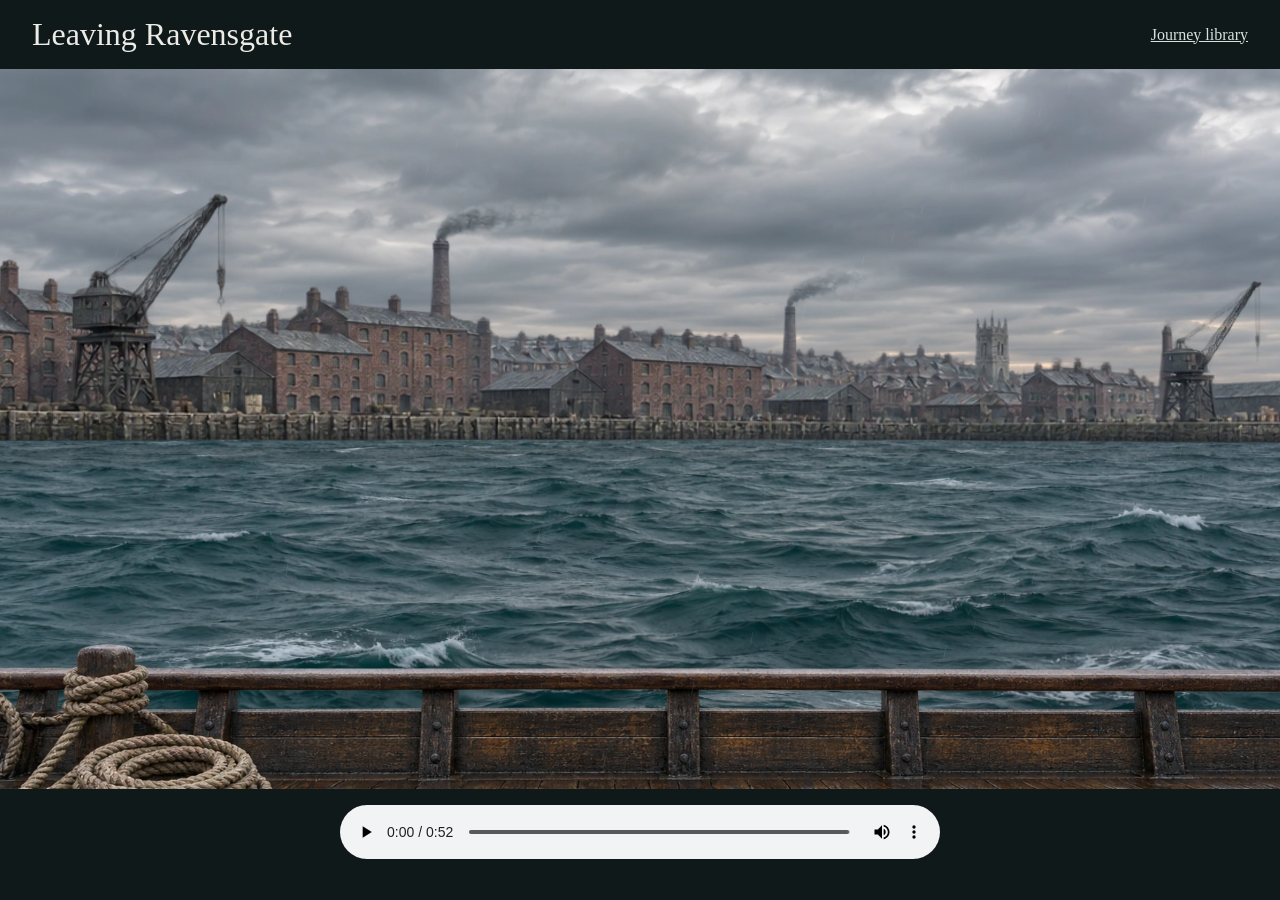
==== voyage.html @ df0fef34 "Sail from Ravensgate and give the train distinct full-window crossings" ====
<!doctype html>
<html lang="en">
<head>
<meta charset="utf-8">
<meta name="viewport" content="width=device-width,initial-scale=1,viewport-fit=cover">
<meta name="theme-color" content="#10191a">
<title>Leaving Ravensgate · Writing Sessions</title>
<style>
* {box-sizing:border-box} body {margin:0;background:#10191a;color:#ecebe5;font-family:Georgia,serif}
main {width:min(100%,1280px);margin:auto} header,footer {display:flex;align-items:center;justify-content:space-between;gap:1rem;padding:1rem clamp(1rem,3vw,2rem)}
h1 {font-weight:400;font-size:clamp(1.35rem,3vw,2rem);margin:0} a {color:#d6e0dc} canvas {display:block;width:100%;height:auto;background:#27373c}
audio {width:min(100%,600px)} footer {justify-content:center} #status {text-align:center}
</style>
</head>
<body><main>
<header><h1>Leaving Ravensgate</h1><a href="./">Journey library</a></header>
<canvas width="1280" height="720" aria-label="View from the rail as the ship leaves Ravensgate and passes a merchant vessel"></canvas>
<footer><audio controls preload="auto" aria-label="Play, pause, or scrub the voyage" src="themes/pirate-voyage/departure.mp3"></audio></footer>
<p id="status" role="status">Loading the harbor…</p>
</main><script type="module">
import { voyageScene } from './js/voyage.js';
const audio = document.querySelector('audio'), status = document.querySelector('#status');
try {
  const draw = await voyageScene(document.querySelector('canvas'));
  status.hidden = true;
  let frame;
  function paint() { draw(audio.currentTime); }
  function tick() { paint(); if (!audio.paused && !audio.ended) frame = requestAnimationFrame(tick); }
  function restart() { cancelAnimationFrame(frame); tick(); }
  for (const event of ['playing','pause','seeked','ended']) audio.addEventListener(event,restart);
  document.addEventListener('visibilitychange',restart);
  restart();
} catch { status.textContent='The harbor could not load. Reload to try again.'; }
</script></body></html>
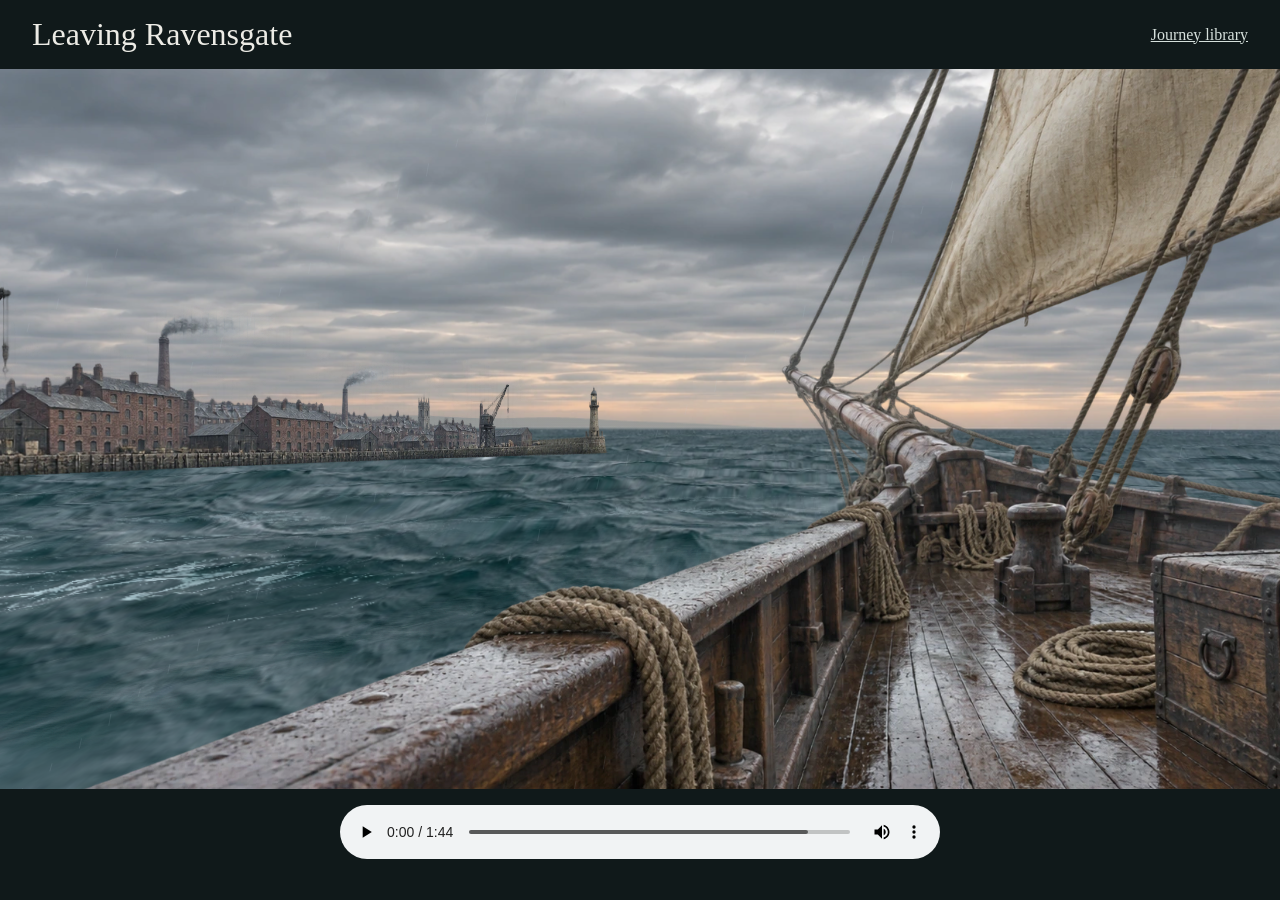
==== commit 5cf350ec: "Sail forward past a fixed quay with a foredeck view and bow wash" ====
--- a/voyage.html
+++ b/voyage.html
@@ -14,7 +14,7 @@
 </head>
 <body><main>
 <header><h1>Leaving Ravensgate</h1><a href="./">Journey library</a></header>
-<canvas width="1280" height="720" aria-label="View from the rail as the ship leaves Ravensgate and passes a merchant vessel"></canvas>
+<canvas width="1280" height="720" aria-label="View along the port bow as the ship leaves Ravensgate and passes a merchant vessel"></canvas>
 <footer><audio controls preload="auto" aria-label="Play, pause, or scrub the voyage" src="themes/pirate-voyage/departure.mp3"></audio></footer>
 <p id="status" role="status">Loading the harbor…</p>
 </main><script type="module">
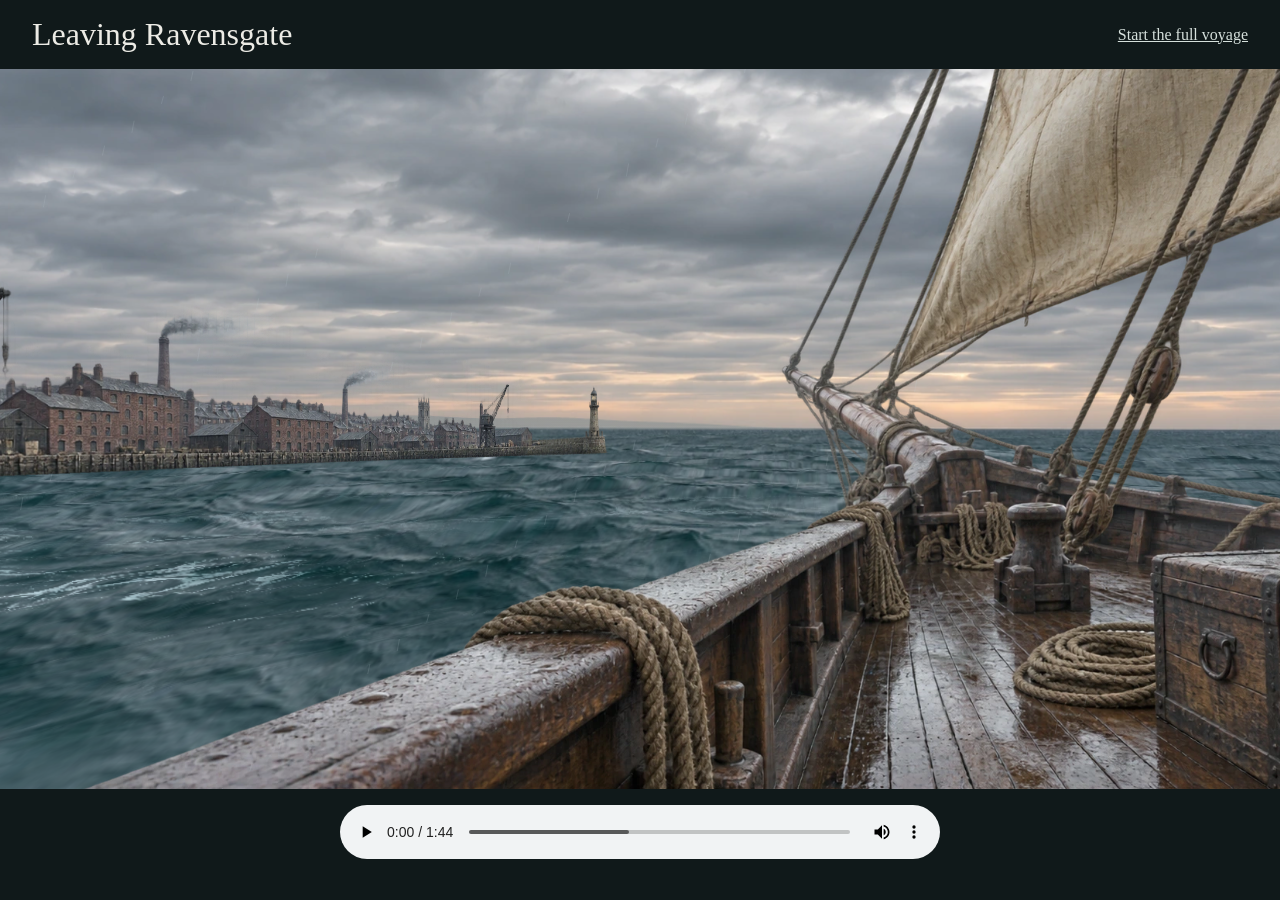
==== commit 65962574: "Complete the four-leg pirate voyage with weather, encounters and harbor breaks" ====
--- a/voyage.html
+++ b/voyage.html
@@ -13,7 +13,7 @@
 </style>
 </head>
 <body><main>
-<header><h1>Leaving Ravensgate</h1><a href="./">Journey library</a></header>
+<header><h1>Leaving Ravensgate</h1><a href="./?autostart=pirate-voyage">Start the full voyage</a></header>
 <canvas width="1280" height="720" aria-label="View along the port bow as the ship leaves Ravensgate and passes a merchant vessel"></canvas>
 <footer><audio controls preload="auto" aria-label="Play, pause, or scrub the voyage" src="themes/pirate-voyage/departure.mp3"></audio></footer>
 <p id="status" role="status">Loading the harbor…</p>
